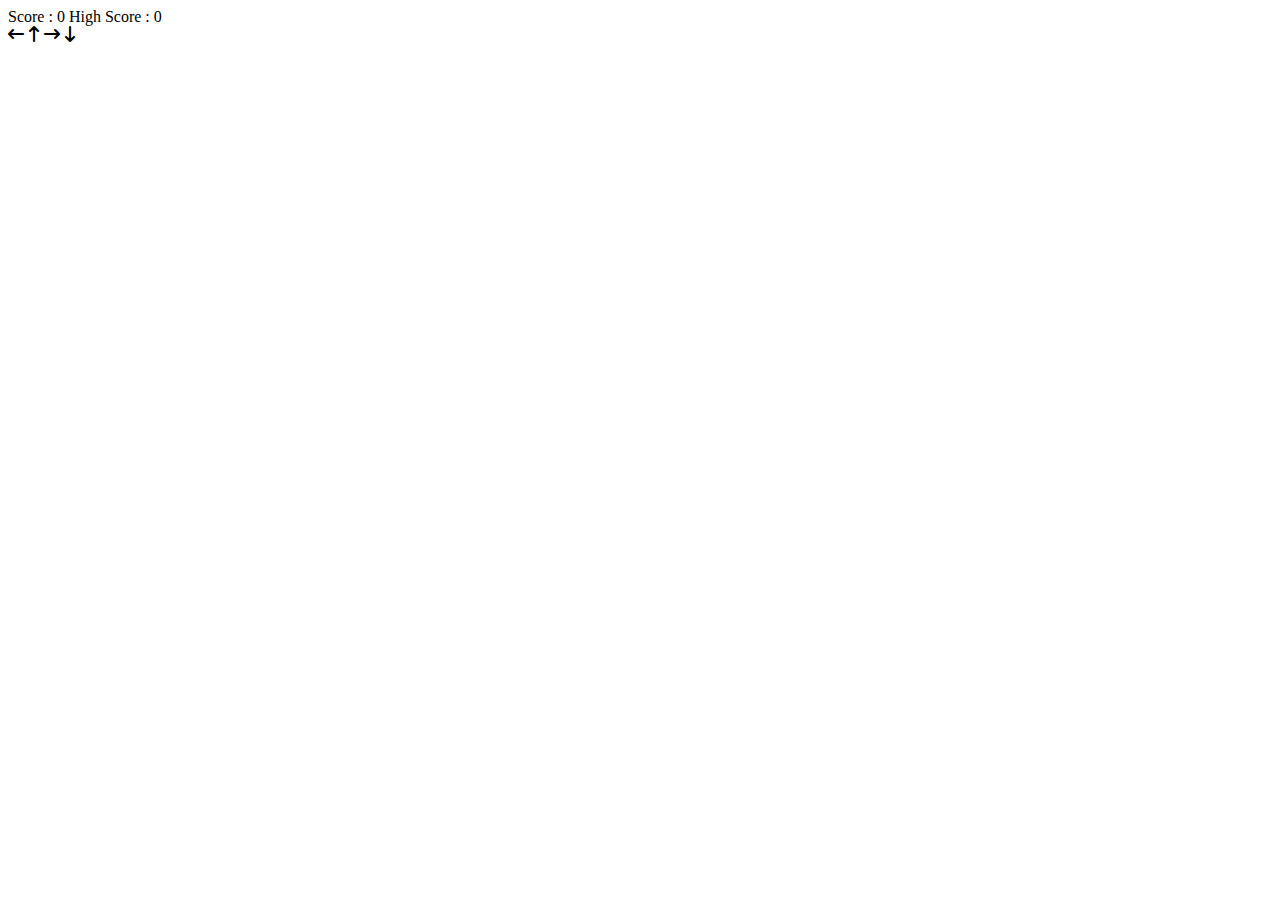
==== 05. Snake_Game/index.html @ 09794f0d "add: adding html codes" ====
<!DOCTYPE html>
<html lang="en">
  <head>
    <meta charset="UTF-8" />
    <meta http-equiv="X-UA-Compatible" content="IE=edge" />
    <meta name="viewport" content="width=device-width, initial-scale=1.0" />
    <link rel="stylesheet" href="style.css" />
    <link
      rel="stylesheet"
      href="https://cdnjs.cloudflare.com/ajax/libs/font-awesome/6.3.0/css/all.min.css"
    />
    <title>Document</title>
  </head>
  <body>
    <div class="wrapper">
      <div class="game-details">
        <span class="score">Score : 0</span>
        <span class="high-score">High Score : 0</span>
      </div>
      <div class="play-board"></div>
      <div class="controls">
        <i data-key="ArrowLeft" class="fa-solid fa-arrow-left-long"></i>
        <i data-key="ArrowUp" class="fa-solid fa-arrow-up-long"></i>
        <i data-key="ArrowRight" class="fa-solid fa-arrow-right-long"></i>
        <i data-key="ArrowDown" class="fa-solid fa-arrow-down-long"></i>
      </div>
    </div>
  </body>
</html>
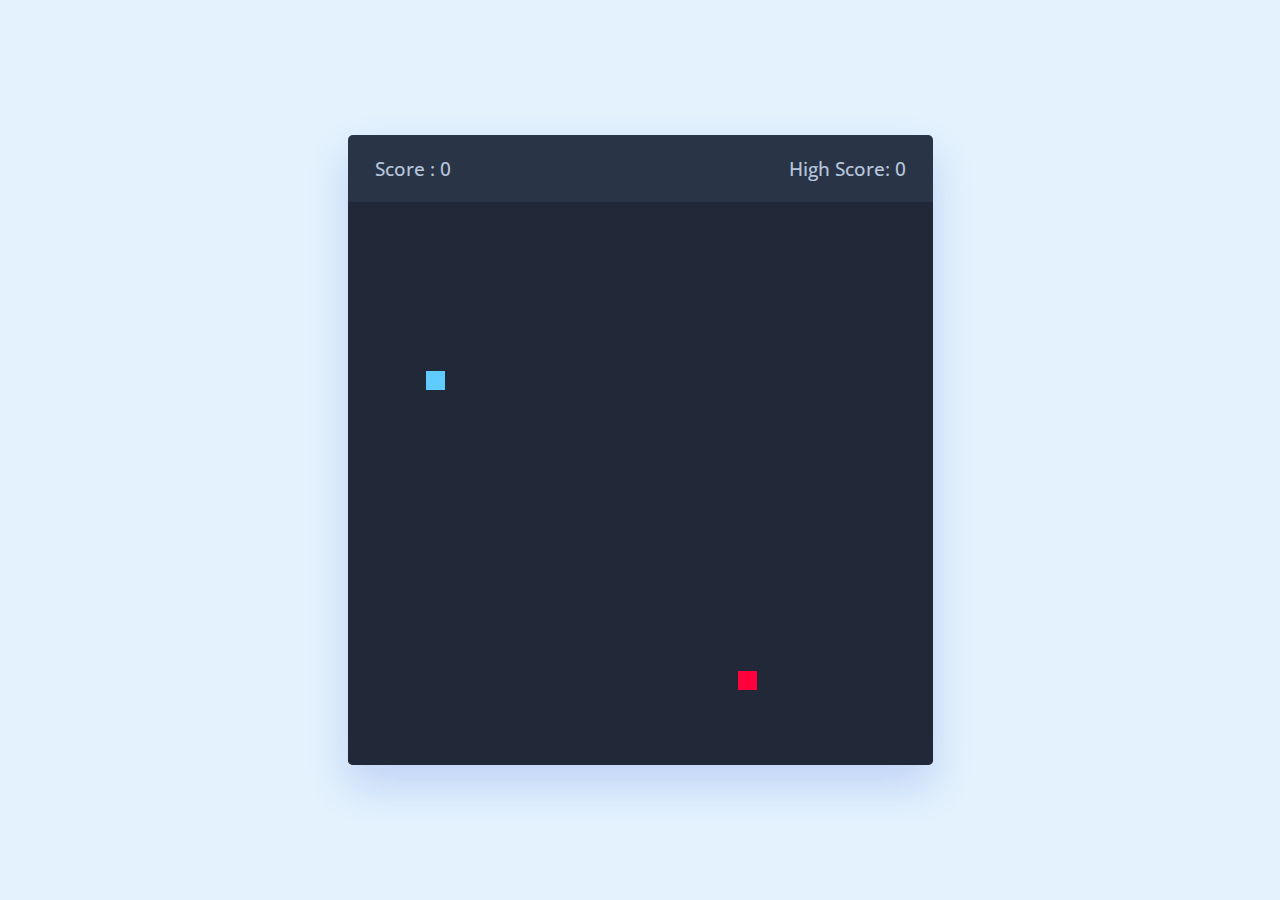
==== commit cbf59004: "add script tag" ====
--- a/05. Snake_Game/index.html
+++ b/05. Snake_Game/index.html
@@ -9,6 +9,8 @@
       rel="stylesheet"
       href="https://cdnjs.cloudflare.com/ajax/libs/font-awesome/6.3.0/css/all.min.css"
     />
+    <script src="script.js" defer></script>
+
     <title>Document</title>
   </head>
   <body>
--- a/05. Snake_Game/style.css
+++ b/05. Snake_Game/style.css
@@ -0,0 +1,78 @@
+@import url("https://fonts.googleapis.com/css2?family=Open+Sans:wght@400;500;600;700&display=swap");
+* {
+  margin: 0;
+  padding: 0;
+  box-sizing: border-box;
+  font-family: "Open Sans", sans-serif;
+}
+body {
+  display: flex;
+  align-items: center;
+  justify-content: center;
+  min-height: 100vh;
+  background: #e3f2fd;
+}
+.wrapper {
+  width: 65vmin;
+  height: 70vmin;
+  display: flex;
+  overflow: hidden;
+  flex-direction: column;
+  justify-content: center;
+  border-radius: 5px;
+  background: #293447;
+  box-shadow: 0 20px 40px rgba(52, 87, 220, 0.2);
+}
+.game-details {
+  color: #b8c6dc;
+  font-weight: 500;
+  font-size: 1.2rem;
+  padding: 20px 27px;
+  display: flex;
+  justify-content: space-between;
+}
+.play-board {
+  height: 100%;
+  width: 100%;
+  display: grid;
+  background: #212837;
+  grid-template: repeat(30, 1fr) / repeat(30, 1fr);
+}
+.play-board .food {
+  background: #ff003d;
+}
+.play-board .head {
+  background: #60cbff;
+}
+
+.controls {
+  display: none;
+  justify-content: space-between;
+}
+.controls i {
+  padding: 25px 0;
+  text-align: center;
+  font-size: 1.3rem;
+  color: #b8c6dc;
+  width: calc(100% / 4);
+  cursor: pointer;
+  border-right: 1px solid #171b26;
+}
+
+@media screen and (max-width: 800px) {
+  .wrapper {
+    width: 90vmin;
+    height: 115vmin;
+  }
+  .game-details {
+    font-size: 1rem;
+    padding: 15px 27px;
+  }
+  .controls {
+    display: flex;
+  }
+  .controls i {
+    padding: 15px 0;
+    font-size: 1rem;
+  }
+}
